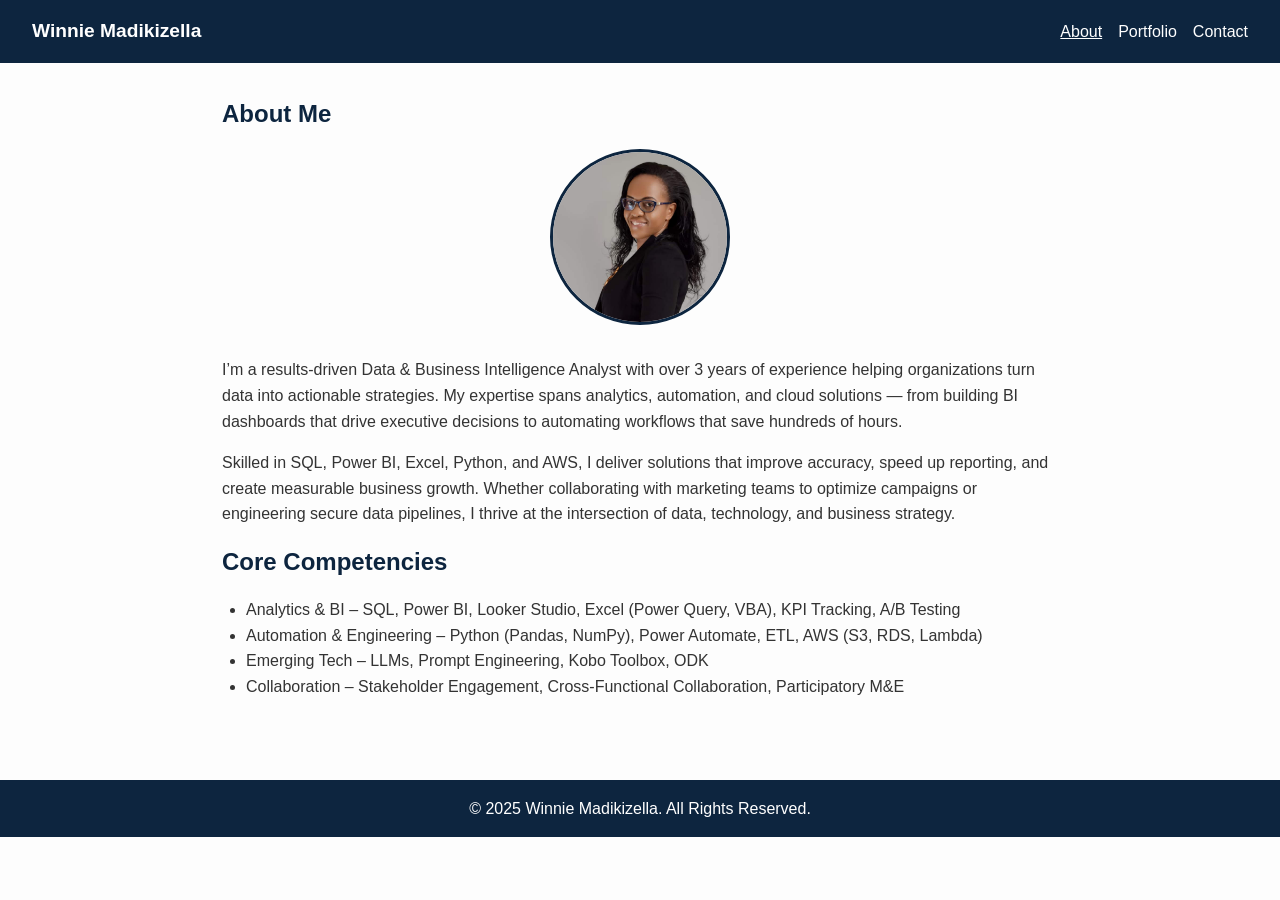
==== about.html @ f6dcda51 "Add files via upload" ====
<!DOCTYPE html>
<html lang="en">
<head>
  <meta charset="UTF-8">
  <meta name="description" content="About Winnie Madikizella - Data & Business Intelligence Analyst delivering analytics, automation, and cloud-powered solutions.">
  <meta name="keywords" content="Data Analyst, BI Analyst, Power BI, SQL, Python, AWS, Automation, Kenya">
  <meta name="viewport" content="width=device-width, initial-scale=1.0">
  <title>About Me | Winnie Madikizella</title>
  <link rel="stylesheet" href="styles/style.css">
</head>
<body>
  <header>
    <nav>
      <a href="index.html" class="logo">Winnie Madikizella</a>
      <ul>
        <li><a href="about.html" class="active">About</a></li>
        <li><a href="portfolio.html">Portfolio</a></li>
        <li><a href="contact.html">Contact</a></li>
      </ul>
    </nav>
  </header>

  <section class="content">
    <h1>About Me</h1>
    <img src="images/winnie-madikizella-profile.jpg" alt="Winnie Madikizella" class="profile-img">
    <p>I’m a results‑driven Data & Business Intelligence Analyst with over 3 years of experience helping organizations turn data into actionable strategies. My expertise spans analytics, automation, and cloud solutions — from building BI dashboards that drive executive decisions to automating workflows that save hundreds of hours.</p>

    <p>Skilled in SQL, Power BI, Excel, Python, and AWS, I deliver solutions that improve accuracy, speed up reporting, and create measurable business growth. Whether collaborating with marketing teams to optimize campaigns or engineering secure data pipelines, I thrive at the intersection of data, technology, and business strategy.</p>

    <h2>Core Competencies</h2>
    <ul>
      <li>Analytics & BI – SQL, Power BI, Looker Studio, Excel (Power Query, VBA), KPI Tracking, A/B Testing</li>
      <li>Automation & Engineering – Python (Pandas, NumPy), Power Automate, ETL, AWS (S3, RDS, Lambda)</li>
      <li>Emerging Tech – LLMs, Prompt Engineering, Kobo Toolbox, ODK</li>
      <li>Collaboration – Stakeholder Engagement, Cross‑Functional Collaboration, Participatory M&E</li>
    </ul>
  </section>

  <footer>
    <p>&copy; 2025 Winnie Madikizella. All Rights Reserved.</p>
  </footer>
</body>
</html>
---- styles/style.css ----
body {
    font-family: Arial, sans-serif;
    margin: 0;
    line-height: 1.6;
    color: #333;
  }
  
  header {
    background: #0d253f;
    color: #fff;
    padding: 1rem 2rem;
  }
  
  header nav {
    display: flex;
    justify-content: space-between;
    align-items: center;
  }
  
  header a {
    color: #fff;
    text-decoration: none;
  }
  
  header ul {
    list-style: none;
    display: flex;
    gap: 1rem;
  }
  
  .hero {
    text-align: center;
    padding: 4rem 2rem;
    background: #f4f4f4;
  }
  
  .btn-primary, .btn-secondary {
    padding: 0.8rem 1.5rem;
    margin: 0.5rem;
    border: none;
    cursor: pointer;
    text-decoration: none;
  }
  
  .btn-primary {
    background: #0d253f;
    color: #fff;
  }
  
  .btn-secondary {
    background: #fff;
    color: #0d253f;
    border: 1px solid #0d253f;
  }

  .profile-img {
    max-width: 200px;
    border-radius: 50%;
    display: block;
    margin: 1rem auto;
  }
  /* ===== Global Styles ===== */
* {
  margin: 0;
  padding: 0;
  box-sizing: border-box;
}

body {
  font-family: Arial, sans-serif;
  line-height: 1.6;
  color: #333;
  background-color: #fdfdfd;
}

/* ===== Navigation Bar ===== */
header {
  background: #0d253f;
  color: #fff;
  padding: 1rem 2rem;
}

header nav {
  display: flex;
  justify-content: space-between;
  align-items: center;
  flex-wrap: wrap;
}

.logo {
  font-weight: bold;
  font-size: 1.2rem;
}

header ul {
  list-style: none;
  display: flex;
  gap: 1rem;
}

header a {
  color: #fff;
  text-decoration: none;
}

header a:hover,
header .active {
  text-decoration: underline;
}

/* ===== Hero Section ===== */
.hero {
  text-align: center;
  padding: 4rem 2rem;
  background: #f4f4f4;
}

.hero h1 {
  font-size: 2rem;
  margin-bottom: 1rem;
}

.hero p {
  max-width: 600px;
  margin: 0 auto 2rem auto;
  font-size: 1.1rem;
}

.btn-primary, .btn-secondary {
  padding: 0.8rem 1.5rem;
  margin: 0.5rem;
  border: none;
  cursor: pointer;
  text-decoration: none;
  display: inline-block;
  font-weight: bold;
}

.btn-primary {
  background: #0d253f;
  color: #fff;
}

.btn-secondary {
  background: #fff;
  color: #0d253f;
  border: 1px solid #0d253f;
}

.btn-primary:hover {
  background: #173d66;
}

.btn-secondary:hover {
  background: #e6e6e6;
}

/* ===== Content Sections ===== */
.content {
  padding: 2rem;
  max-width: 900px;
  margin: auto;
}

.content h1, .content h2 {
  margin-bottom: 1rem;
  color: #0d253f;
}

.content ul {
  margin: 1rem 0;
  padding-left: 1.5rem;
}

.content p {
  margin-bottom: 1rem;
}

/* ===== Profile Image ===== */
.profile-img {
  max-width: 180px;
  border-radius: 50%;
  display: block;
  margin: 1rem auto 2rem auto;
  border: 3px solid #0d253f;
}

/* ===== Portfolio Projects ===== */
.project {
  background: #fff;
  padding: 1.5rem;
  margin-bottom: 1.5rem;
  border-radius: 8px;
  box-shadow: 0 2px 5px rgba(0,0,0,0.1);
}

.project h2 {
  margin-bottom: 0.5rem;
}

.project p {
  margin-bottom: 0.5rem;
}

/* ===== Contact Form ===== */
form {
  display: flex;
  flex-direction: column;
  gap: 0.8rem;
  margin-top: 1rem;
}

form input, form textarea {
  padding: 0.7rem;
  border: 1px solid #ccc;
  border-radius: 4px;
}

form button {
  background: #0d253f;
  color: #fff;
  padding: 0.8rem;
  border: none;
  cursor: pointer;
}

form button:hover {
  background: #173d66;
}

/* ===== Footer ===== */
footer {
  text-align: center;
  background: #0d253f;
  color: #fff;
  padding: 1rem;
  margin-top: 2rem;
}

/* ===== Responsive Design ===== */
@media (max-width: 768px) {
  header nav {
    flex-direction: column;
    align-items: flex-start;
  }

  header ul {
    flex-direction: column;
    gap: 0.5rem;
    margin-top: 1rem;
  }

  .hero h1 {
    font-size: 1.6rem;
  }

  .hero p {
    font-size: 1rem;
  }

  .btn-primary, .btn-secondary {
    width: 100%;
    text-align: center;
  }
}
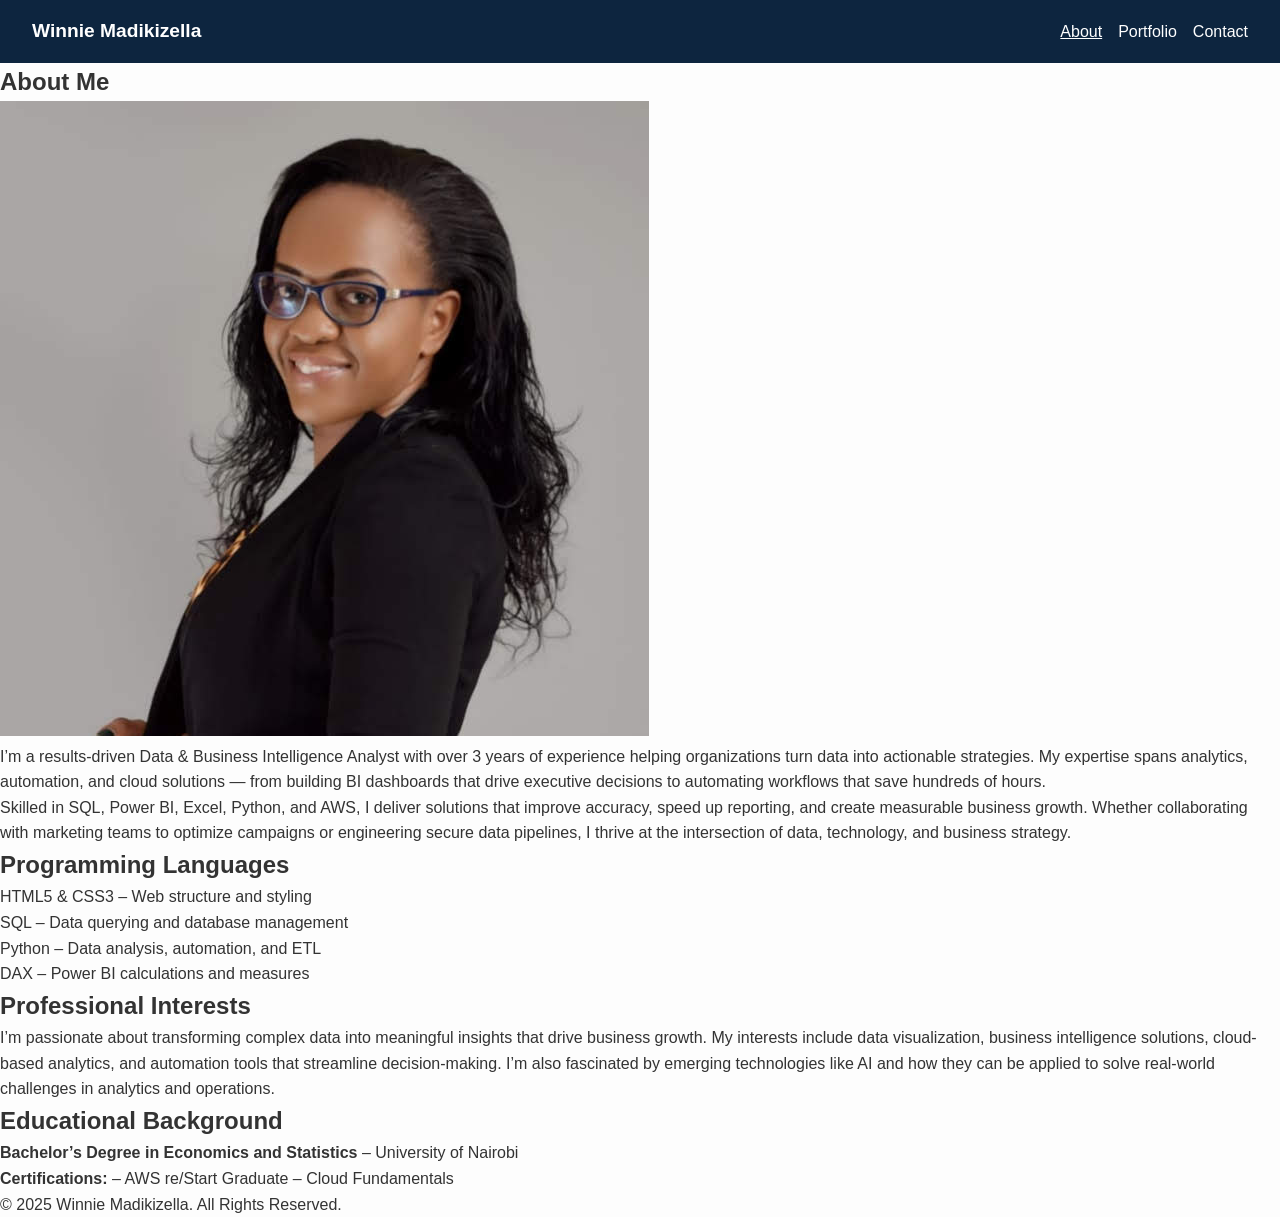
==== commit dee1d654: "Add files via upload" ====
--- a/about.html
+++ b/about.html
@@ -23,17 +23,27 @@
   <section class="content">
     <h1>About Me</h1>
     <img src="images/winnie-madikizella-profile.jpg" alt="Winnie Madikizella" class="profile-img">
+
     <p>I’m a results‑driven Data & Business Intelligence Analyst with over 3 years of experience helping organizations turn data into actionable strategies. My expertise spans analytics, automation, and cloud solutions — from building BI dashboards that drive executive decisions to automating workflows that save hundreds of hours.</p>
 
     <p>Skilled in SQL, Power BI, Excel, Python, and AWS, I deliver solutions that improve accuracy, speed up reporting, and create measurable business growth. Whether collaborating with marketing teams to optimize campaigns or engineering secure data pipelines, I thrive at the intersection of data, technology, and business strategy.</p>
 
-    <h2>Core Competencies</h2>
+    <h2>Programming Languages</h2>
     <ul>
-      <li>Analytics & BI – SQL, Power BI, Looker Studio, Excel (Power Query, VBA), KPI Tracking, A/B Testing</li>
-      <li>Automation & Engineering – Python (Pandas, NumPy), Power Automate, ETL, AWS (S3, RDS, Lambda)</li>
-      <li>Emerging Tech – LLMs, Prompt Engineering, Kobo Toolbox, ODK</li>
-      <li>Collaboration – Stakeholder Engagement, Cross‑Functional Collaboration, Participatory M&E</li>
+      <li>HTML5 & CSS3 – Web structure and styling</li>
+      <li>SQL – Data querying and database management</li>
+      <li>Python – Data analysis, automation, and ETL</li>
+      <li>DAX – Power BI calculations and measures</li>
     </ul>
+
+    <h2>Professional Interests</h2>
+    <p>I’m passionate about transforming complex data into meaningful insights that drive business growth. My interests include data visualization, business intelligence solutions, cloud-based analytics, and automation tools that streamline decision-making. I’m also fascinated by emerging technologies like AI and how they can be applied to solve real-world challenges in analytics and operations.</p>
+  
+    <h2>Educational Background</h2>
+<ul>
+  <li><strong>Bachelor’s Degree in Economics and Statistics</strong> – University of Nairobi</li>
+  <li><strong>Certifications:</strong> – AWS re/Start Graduate – Cloud Fundamentals</li>
+    <ul>
   </section>
 
   <footer>
--- a/styles/style.css
+++ b/styles/style.css
@@ -1,65 +1,4 @@
-body {
-    font-family: Arial, sans-serif;
-    margin: 0;
-    line-height: 1.6;
-    color: #333;
-  }
-  
-  header {
-    background: #0d253f;
-    color: #fff;
-    padding: 1rem 2rem;
-  }
-  
-  header nav {
-    display: flex;
-    justify-content: space-between;
-    align-items: center;
-  }
-  
-  header a {
-    color: #fff;
-    text-decoration: none;
-  }
-  
-  header ul {
-    list-style: none;
-    display: flex;
-    gap: 1rem;
-  }
-  
-  .hero {
-    text-align: center;
-    padding: 4rem 2rem;
-    background: #f4f4f4;
-  }
-  
-  .btn-primary, .btn-secondary {
-    padding: 0.8rem 1.5rem;
-    margin: 0.5rem;
-    border: none;
-    cursor: pointer;
-    text-decoration: none;
-  }
-  
-  .btn-primary {
-    background: #0d253f;
-    color: #fff;
-  }
-  
-  .btn-secondary {
-    background: #fff;
-    color: #0d253f;
-    border: 1px solid #0d253f;
-  }
-
-  .profile-img {
-    max-width: 200px;
-    border-radius: 50%;
-    display: block;
-    margin: 1rem auto;
-  }
-  /* ===== Global Styles ===== */
+/* ===== Global Styles ===== */
 * {
   margin: 0;
   padding: 0;
@@ -110,12 +49,14 @@
 
 /* ===== Hero Section ===== */
 .hero {
-  text-align: center;
-  padding: 4rem 2rem;
+  text-align: justify;
+  padding: 3rem 2rem 1rem 2rem; /* reduced bottom padding */
   background: #f4f4f4;
+  margin-bottom: 0; /* no gap below */
 }
 
 .hero h1 {
+  text-align: center;
   font-size: 2rem;
   margin-bottom: 1rem;
 }
@@ -126,6 +67,53 @@
   font-size: 1.1rem;
 }
 
+/* ===== Skills Section (Match Hero) ===== */
+.skills {
+  background: #f4f4f4;
+  padding: 0 2rem 2rem 2rem; /* no top padding */
+  text-align: center;
+}
+
+.skills h2 {
+  color: #0d253f;
+  margin-bottom: 1.5rem;
+  font-size: 1.6rem;
+  font-weight: bold;
+}
+
+.skills ul {
+  list-style: none;
+  padding-left: 0;
+  font-size: 1rem;
+  line-height: 1.8;
+  max-width: 600px;
+  margin: 0 auto;
+}
+
+.skills ul li {
+  position: relative;
+  padding-left: 1.5rem;
+  text-align: left;
+}
+
+.skills ul li::before {
+  content: "•";
+  color: #0d253f;
+  position: absolute;
+  left: 0;
+  font-size: 1.2rem;
+}
+
+/* ===== Button Group ===== */
+.button-group {
+  display: flex;
+  justify-content: center;
+  gap: 1rem;
+  flex-wrap: wrap;
+  margin-top: 2rem;
+}
+
+/* ===== Buttons ===== */
 .btn-primary, .btn-secondary {
   padding: 0.8rem 1.5rem;
   margin: 0.5rem;
@@ -154,112 +142,3 @@
 .btn-secondary:hover {
   background: #e6e6e6;
 }
-
-/* ===== Content Sections ===== */
-.content {
-  padding: 2rem;
-  max-width: 900px;
-  margin: auto;
-}
-
-.content h1, .content h2 {
-  margin-bottom: 1rem;
-  color: #0d253f;
-}
-
-.content ul {
-  margin: 1rem 0;
-  padding-left: 1.5rem;
-}
-
-.content p {
-  margin-bottom: 1rem;
-}
-
-/* ===== Profile Image ===== */
-.profile-img {
-  max-width: 180px;
-  border-radius: 50%;
-  display: block;
-  margin: 1rem auto 2rem auto;
-  border: 3px solid #0d253f;
-}
-
-/* ===== Portfolio Projects ===== */
-.project {
-  background: #fff;
-  padding: 1.5rem;
-  margin-bottom: 1.5rem;
-  border-radius: 8px;
-  box-shadow: 0 2px 5px rgba(0,0,0,0.1);
-}
-
-.project h2 {
-  margin-bottom: 0.5rem;
-}
-
-.project p {
-  margin-bottom: 0.5rem;
-}
-
-/* ===== Contact Form ===== */
-form {
-  display: flex;
-  flex-direction: column;
-  gap: 0.8rem;
-  margin-top: 1rem;
-}
-
-form input, form textarea {
-  padding: 0.7rem;
-  border: 1px solid #ccc;
-  border-radius: 4px;
-}
-
-form button {
-  background: #0d253f;
-  color: #fff;
-  padding: 0.8rem;
-  border: none;
-  cursor: pointer;
-}
-
-form button:hover {
-  background: #173d66;
-}
-
-/* ===== Footer ===== */
-footer {
-  text-align: center;
-  background: #0d253f;
-  color: #fff;
-  padding: 1rem;
-  margin-top: 2rem;
-}
-
-/* ===== Responsive Design ===== */
-@media (max-width: 768px) {
-  header nav {
-    flex-direction: column;
-    align-items: flex-start;
-  }
-
-  header ul {
-    flex-direction: column;
-    gap: 0.5rem;
-    margin-top: 1rem;
-  }
-
-  .hero h1 {
-    font-size: 1.6rem;
-  }
-
-  .hero p {
-    font-size: 1rem;
-  }
-
-  .btn-primary, .btn-secondary {
-    width: 100%;
-    text-align: center;
-  }
-}
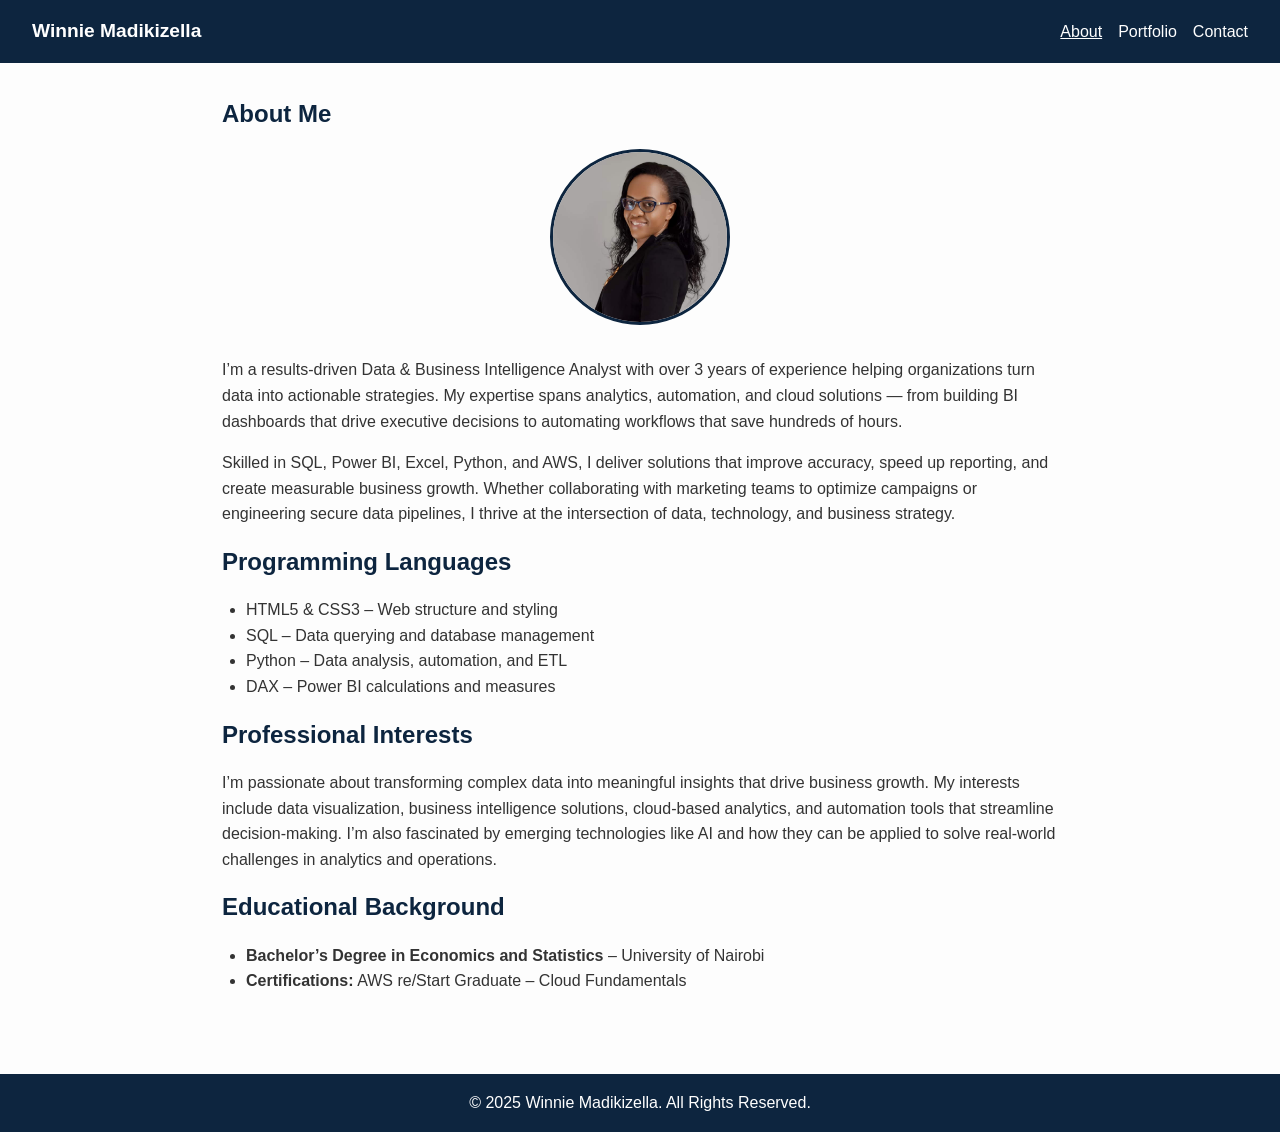
==== commit 24576f1f: "Add files via upload" ====
--- a/about.html
+++ b/about.html
@@ -9,6 +9,8 @@
   <link rel="stylesheet" href="styles/style.css">
 </head>
 <body>
+  
+  <!-- ===== Header ===== -->
   <header>
     <nav>
       <a href="index.html" class="logo">Winnie Madikizella</a>
@@ -20,17 +22,18 @@
     </nav>
   </header>
 
+  <!-- ===== About Content ===== -->
   <section class="content">
     <h1>About Me</h1>
     <img src="images/winnie-madikizella-profile.jpg" alt="Winnie Madikizella" class="profile-img">
 
-    <p>I’m a results‑driven Data & Business Intelligence Analyst with over 3 years of experience helping organizations turn data into actionable strategies. My expertise spans analytics, automation, and cloud solutions — from building BI dashboards that drive executive decisions to automating workflows that save hundreds of hours.</p>
+    <p>I’m a results‑driven Data &amp; Business Intelligence Analyst with over 3 years of experience helping organizations turn data into actionable strategies. My expertise spans analytics, automation, and cloud solutions — from building BI dashboards that drive executive decisions to automating workflows that save hundreds of hours.</p>
 
     <p>Skilled in SQL, Power BI, Excel, Python, and AWS, I deliver solutions that improve accuracy, speed up reporting, and create measurable business growth. Whether collaborating with marketing teams to optimize campaigns or engineering secure data pipelines, I thrive at the intersection of data, technology, and business strategy.</p>
 
     <h2>Programming Languages</h2>
     <ul>
-      <li>HTML5 & CSS3 – Web structure and styling</li>
+      <li>HTML5 &amp; CSS3 – Web structure and styling</li>
       <li>SQL – Data querying and database management</li>
       <li>Python – Data analysis, automation, and ETL</li>
       <li>DAX – Power BI calculations and measures</li>
@@ -40,14 +43,16 @@
     <p>I’m passionate about transforming complex data into meaningful insights that drive business growth. My interests include data visualization, business intelligence solutions, cloud-based analytics, and automation tools that streamline decision-making. I’m also fascinated by emerging technologies like AI and how they can be applied to solve real-world challenges in analytics and operations.</p>
   
     <h2>Educational Background</h2>
-<ul>
-  <li><strong>Bachelor’s Degree in Economics and Statistics</strong> – University of Nairobi</li>
-  <li><strong>Certifications:</strong> – AWS re/Start Graduate – Cloud Fundamentals</li>
     <ul>
+      <li><strong>Bachelor’s Degree in Economics and Statistics</strong> – University of Nairobi</li>
+      <li><strong>Certifications:</strong> AWS re/Start Graduate – Cloud Fundamentals</li>
+    </ul>
   </section>
 
+  <!-- ===== Footer ===== -->
   <footer>
     <p>&copy; 2025 Winnie Madikizella. All Rights Reserved.</p>
   </footer>
+
 </body>
 </html>
--- a/styles/style.css
+++ b/styles/style.css
@@ -49,14 +49,13 @@
 
 /* ===== Hero Section ===== */
 .hero {
-  text-align: justify;
+  text-align: center;
   padding: 3rem 2rem 1rem 2rem; /* reduced bottom padding */
   background: #f4f4f4;
   margin-bottom: 0; /* no gap below */
 }
 
 .hero h1 {
-  text-align: center;
   font-size: 2rem;
   margin-bottom: 1rem;
 }
@@ -67,10 +66,11 @@
   font-size: 1.1rem;
 }
 
-/* ===== Skills Section (Match Hero) ===== */
+/* ===== Skills Section ===== */
 .skills {
-  background: #f4f4f4;
-  padding: 0 2rem 2rem 2rem; /* no top padding */
+  background: #f4f4f4; /* match hero */
+  padding: 1rem 2rem 2rem 2rem; /* tighter padding */
+  margin-top: 0; /* remove gap above */
   text-align: center;
 }
 
@@ -104,7 +104,7 @@
   font-size: 1.2rem;
 }
 
-/* ===== Button Group ===== */
+/* ===== Buttons ===== */
 .button-group {
   display: flex;
   justify-content: center;
@@ -113,8 +113,8 @@
   margin-top: 2rem;
 }
 
-/* ===== Buttons ===== */
-.btn-primary, .btn-secondary {
+.btn-primary,
+.btn-secondary {
   padding: 0.8rem 1.5rem;
   margin: 0.5rem;
   border: none;
@@ -142,3 +142,115 @@
 .btn-secondary:hover {
   background: #e6e6e6;
 }
+
+/* ===== Content Sections ===== */
+.content {
+  padding: 2rem;
+  max-width: 900px;
+  margin: auto;
+}
+
+.content h1,
+.content h2 {
+  margin-bottom: 1rem;
+  color: #0d253f;
+}
+
+.content ul {
+  margin: 1rem 0;
+  padding-left: 1.5rem;
+}
+
+.content p {
+  margin-bottom: 1rem;
+}
+
+/* ===== Profile Image ===== */
+.profile-img {
+  max-width: 180px;
+  border-radius: 50%;
+  display: block;
+  margin: 1rem auto 2rem auto;
+  border: 3px solid #0d253f;
+}
+
+/* ===== Portfolio Projects ===== */
+.project {
+  background: #fff;
+  padding: 1.5rem;
+  margin-bottom: 1.5rem;
+  border-radius: 8px;
+  box-shadow: 0 2px 5px rgba(0,0,0,0.1);
+}
+
+.project h2 {
+  margin-bottom: 0.5rem;
+}
+
+.project p {
+  margin-bottom: 0.5rem;
+}
+
+/* ===== Contact Form ===== */
+form {
+  display: flex;
+  flex-direction: column;
+  gap: 0.8rem;
+  margin-top: 1rem;
+}
+
+form input,
+form textarea {
+  padding: 0.7rem;
+  border: 1px solid #ccc;
+  border-radius: 4px;
+}
+
+form button {
+  background: #0d253f;
+  color: #fff;
+  padding: 0.8rem;
+  border: none;
+  cursor: pointer;
+}
+
+form button:hover {
+  background: #173d66;
+}
+
+/* ===== Footer ===== */
+footer {
+  text-align: center;
+  background: #0d253f;
+  color: #fff;
+  padding: 1rem;
+  margin-top: 2rem;
+}
+
+/* ===== Responsive Design ===== */
+@media (max-width: 768px) {
+  header nav {
+    flex-direction: column;
+    align-items: flex-start;
+  }
+
+  header ul {
+    flex-direction: column;
+    gap: 0.5rem;
+    margin-top: 1rem;
+  }
+
+  .hero h1 {
+    font-size: 1.6rem;
+  }
+
+  .hero p {
+    font-size: 1rem;
+  }
+
+  .btn-primary,
+  .btn-secondary {
+    width: 100%;
+    text-align: center;
+  }
+}
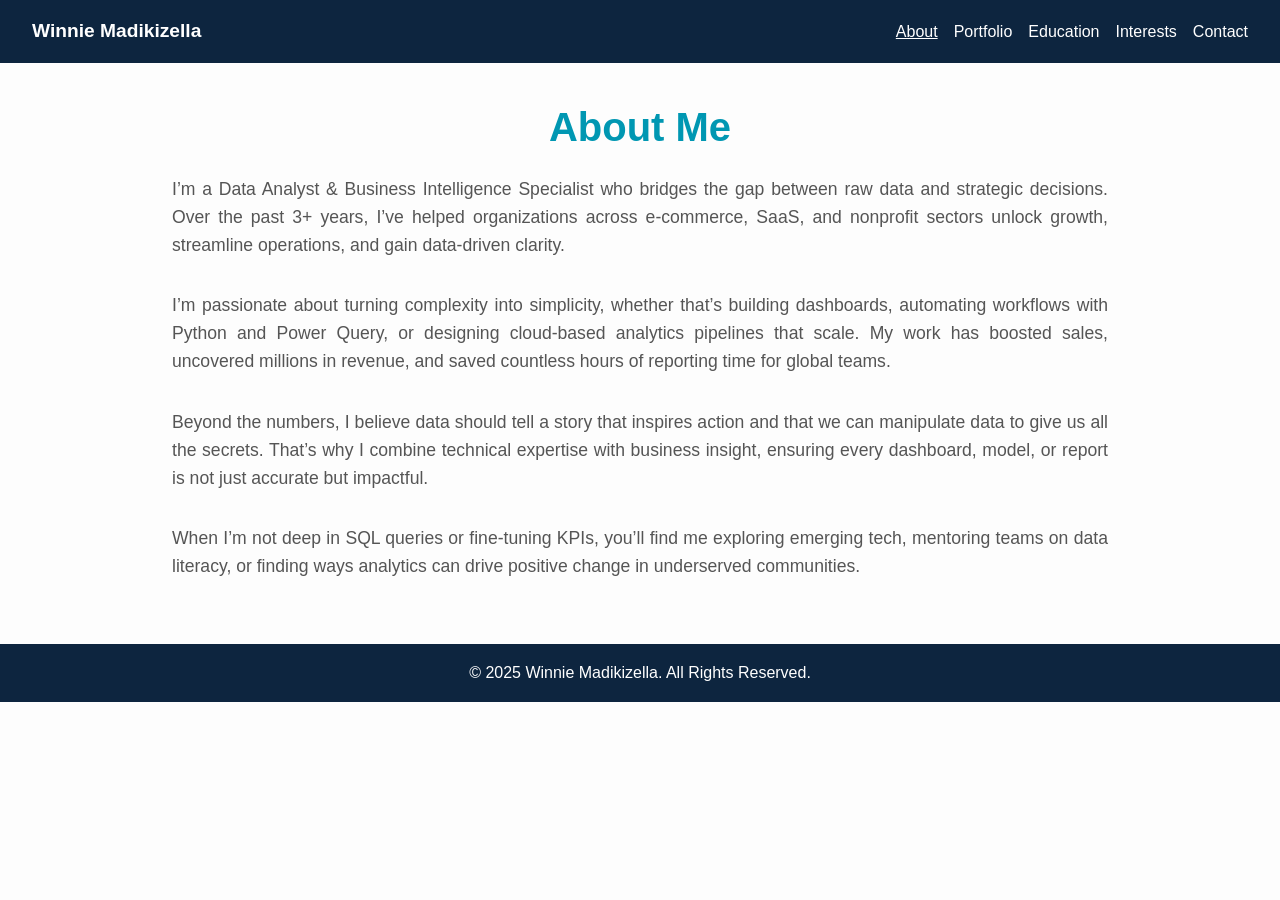
==== commit 3cfd51a6: "Initial commit with website files only" ====
--- a/about.html
+++ b/about.html
@@ -1,58 +1,46 @@
-<!DOCTYPE html>
-<html lang="en">
-<head>
-  <meta charset="UTF-8">
-  <meta name="description" content="About Winnie Madikizella - Data & Business Intelligence Analyst delivering analytics, automation, and cloud-powered solutions.">
-  <meta name="keywords" content="Data Analyst, BI Analyst, Power BI, SQL, Python, AWS, Automation, Kenya">
-  <meta name="viewport" content="width=device-width, initial-scale=1.0">
-  <title>About Me | Winnie Madikizella</title>
-  <link rel="stylesheet" href="styles/style.css">
-</head>
-<body>
-  
-  <!-- ===== Header ===== -->
-  <header>
-    <nav>
-      <a href="index.html" class="logo">Winnie Madikizella</a>
-      <ul>
-        <li><a href="about.html" class="active">About</a></li>
-        <li><a href="portfolio.html">Portfolio</a></li>
-        <li><a href="contact.html">Contact</a></li>
-      </ul>
-    </nav>
-  </header>
-
-  <!-- ===== About Content ===== -->
-  <section class="content">
-    <h1>About Me</h1>
-    <img src="images/winnie-madikizella-profile.jpg" alt="Winnie Madikizella" class="profile-img">
-
-    <p>I’m a results‑driven Data &amp; Business Intelligence Analyst with over 3 years of experience helping organizations turn data into actionable strategies. My expertise spans analytics, automation, and cloud solutions — from building BI dashboards that drive executive decisions to automating workflows that save hundreds of hours.</p>
-
-    <p>Skilled in SQL, Power BI, Excel, Python, and AWS, I deliver solutions that improve accuracy, speed up reporting, and create measurable business growth. Whether collaborating with marketing teams to optimize campaigns or engineering secure data pipelines, I thrive at the intersection of data, technology, and business strategy.</p>
-
-    <h2>Programming Languages</h2>
-    <ul>
-      <li>HTML5 &amp; CSS3 – Web structure and styling</li>
-      <li>SQL – Data querying and database management</li>
-      <li>Python – Data analysis, automation, and ETL</li>
-      <li>DAX – Power BI calculations and measures</li>
-    </ul>
-
-    <h2>Professional Interests</h2>
-    <p>I’m passionate about transforming complex data into meaningful insights that drive business growth. My interests include data visualization, business intelligence solutions, cloud-based analytics, and automation tools that streamline decision-making. I’m also fascinated by emerging technologies like AI and how they can be applied to solve real-world challenges in analytics and operations.</p>
-  
-    <h2>Educational Background</h2>
-    <ul>
-      <li><strong>Bachelor’s Degree in Economics and Statistics</strong> – University of Nairobi</li>
-      <li><strong>Certifications:</strong> AWS re/Start Graduate – Cloud Fundamentals</li>
-    </ul>
-  </section>
-
-  <!-- ===== Footer ===== -->
-  <footer>
-    <p>&copy; 2025 Winnie Madikizella. All Rights Reserved.</p>
-  </footer>
-
-</body>
-</html>
+<!DOCTYPE html>
+<html lang="en">
+<head>
+  <meta charset="UTF-8">
+  <meta name="description" content="About Winnie Madikizella - Data & Business Intelligence Analyst">
+  <meta name="keywords" content="Data Analyst, BI Analyst, Power BI, SQL, Python, AWS, Automation, Kenya">
+  <meta name="viewport" content="width=device-width, initial-scale=1.0">
+  <title>About Me | Winnie Madikizella</title>
+  <link rel="stylesheet" href="styles/style.css">
+</head>
+<body>
+  <header>
+    <nav>
+      <a href="index.html" class="logo">Winnie Madikizella</a>
+      <ul>
+        <li><a href="about.html" class="active">About</a></li>
+        <li><a href="portfolio.html">Portfolio</a></li>
+        <li><a href="education.html">Education</a></li>
+        <li><a href="interests.html">Interests</a></li>
+        <li><a href="contact.html">Contact</a></li>
+      </ul>
+    </nav>
+  </header>
+
+  <section class="content">
+    <h1>About Me</h1>
+
+    <p>I’m a Data Analyst & Business Intelligence Specialist who bridges the gap between raw data and strategic decisions. Over the past 3+ years, I’ve helped organizations across e-commerce, SaaS, and nonprofit sectors unlock growth, streamline operations, and gain data-driven clarity.</p>
+
+    <p>I’m passionate about turning complexity into simplicity, whether that’s building dashboards, automating workflows with Python and Power Query, or designing cloud-based analytics pipelines that scale. My work has boosted sales, uncovered millions in revenue, and saved countless hours of reporting time for global teams.</p>
+
+    <p>Beyond the numbers, I believe data should tell a story that inspires action and that we can manipulate data to give us all the secrets. That’s why I combine technical expertise with business insight, ensuring every dashboard, model, or report is not just accurate but impactful.</p>
+
+    <p>When I’m not deep in SQL queries or fine-tuning KPIs, you’ll find me exploring emerging tech, mentoring teams on data literacy, or finding ways analytics can drive positive change in underserved communities.</p>
+  </section>
+</body>
+</html>
+
+<!-- ===== Footer ===== -->
+<footer>
+  <p>&copy; 2025 Winnie Madikizella. All Rights Reserved.</p>
+</footer>
+
+</body>
+</html>
+
--- a/styles/style.css
+++ b/styles/style.css
@@ -1,256 +1,373 @@
-/* ===== Global Styles ===== */
-* {
-  margin: 0;
-  padding: 0;
-  box-sizing: border-box;
-}
-
-body {
-  font-family: Arial, sans-serif;
-  line-height: 1.6;
-  color: #333;
-  background-color: #fdfdfd;
-}
-
-/* ===== Navigation Bar ===== */
-header {
-  background: #0d253f;
-  color: #fff;
-  padding: 1rem 2rem;
-}
-
-header nav {
-  display: flex;
-  justify-content: space-between;
-  align-items: center;
-  flex-wrap: wrap;
-}
-
-.logo {
-  font-weight: bold;
-  font-size: 1.2rem;
-}
-
-header ul {
-  list-style: none;
-  display: flex;
-  gap: 1rem;
-}
-
-header a {
-  color: #fff;
-  text-decoration: none;
-}
-
-header a:hover,
-header .active {
-  text-decoration: underline;
-}
-
-/* ===== Hero Section ===== */
-.hero {
-  text-align: center;
-  padding: 3rem 2rem 1rem 2rem; /* reduced bottom padding */
-  background: #f4f4f4;
-  margin-bottom: 0; /* no gap below */
-}
-
-.hero h1 {
-  font-size: 2rem;
-  margin-bottom: 1rem;
-}
-
-.hero p {
-  max-width: 600px;
-  margin: 0 auto 2rem auto;
-  font-size: 1.1rem;
-}
-
-/* ===== Skills Section ===== */
-.skills {
-  background: #f4f4f4; /* match hero */
-  padding: 1rem 2rem 2rem 2rem; /* tighter padding */
-  margin-top: 0; /* remove gap above */
-  text-align: center;
-}
-
-.skills h2 {
-  color: #0d253f;
-  margin-bottom: 1.5rem;
-  font-size: 1.6rem;
-  font-weight: bold;
-}
-
-.skills ul {
-  list-style: none;
-  padding-left: 0;
-  font-size: 1rem;
-  line-height: 1.8;
-  max-width: 600px;
-  margin: 0 auto;
-}
-
-.skills ul li {
-  position: relative;
-  padding-left: 1.5rem;
-  text-align: left;
-}
-
-.skills ul li::before {
-  content: "•";
-  color: #0d253f;
-  position: absolute;
-  left: 0;
-  font-size: 1.2rem;
-}
-
-/* ===== Buttons ===== */
-.button-group {
-  display: flex;
-  justify-content: center;
-  gap: 1rem;
-  flex-wrap: wrap;
-  margin-top: 2rem;
-}
-
-.btn-primary,
-.btn-secondary {
-  padding: 0.8rem 1.5rem;
-  margin: 0.5rem;
-  border: none;
-  cursor: pointer;
-  text-decoration: none;
-  display: inline-block;
-  font-weight: bold;
-}
-
-.btn-primary {
-  background: #0d253f;
-  color: #fff;
-}
-
-.btn-secondary {
-  background: #fff;
-  color: #0d253f;
-  border: 1px solid #0d253f;
-}
-
-.btn-primary:hover {
-  background: #173d66;
-}
-
-.btn-secondary:hover {
-  background: #e6e6e6;
-}
-
-/* ===== Content Sections ===== */
-.content {
-  padding: 2rem;
-  max-width: 900px;
-  margin: auto;
-}
-
-.content h1,
-.content h2 {
-  margin-bottom: 1rem;
-  color: #0d253f;
-}
-
-.content ul {
-  margin: 1rem 0;
-  padding-left: 1.5rem;
-}
-
-.content p {
-  margin-bottom: 1rem;
-}
-
-/* ===== Profile Image ===== */
-.profile-img {
-  max-width: 180px;
-  border-radius: 50%;
-  display: block;
-  margin: 1rem auto 2rem auto;
-  border: 3px solid #0d253f;
-}
-
-/* ===== Portfolio Projects ===== */
-.project {
-  background: #fff;
-  padding: 1.5rem;
-  margin-bottom: 1.5rem;
-  border-radius: 8px;
-  box-shadow: 0 2px 5px rgba(0,0,0,0.1);
-}
-
-.project h2 {
-  margin-bottom: 0.5rem;
-}
-
-.project p {
-  margin-bottom: 0.5rem;
-}
-
-/* ===== Contact Form ===== */
-form {
-  display: flex;
-  flex-direction: column;
-  gap: 0.8rem;
-  margin-top: 1rem;
-}
-
-form input,
-form textarea {
-  padding: 0.7rem;
-  border: 1px solid #ccc;
-  border-radius: 4px;
-}
-
-form button {
-  background: #0d253f;
-  color: #fff;
-  padding: 0.8rem;
-  border: none;
-  cursor: pointer;
-}
-
-form button:hover {
-  background: #173d66;
-}
-
-/* ===== Footer ===== */
-footer {
-  text-align: center;
-  background: #0d253f;
-  color: #fff;
-  padding: 1rem;
-  margin-top: 2rem;
-}
-
-/* ===== Responsive Design ===== */
-@media (max-width: 768px) {
-  header nav {
-    flex-direction: column;
-    align-items: flex-start;
-  }
-
-  header ul {
-    flex-direction: column;
-    gap: 0.5rem;
-    margin-top: 1rem;
-  }
-
-  .hero h1 {
-    font-size: 1.6rem;
-  }
-
-  .hero p {
-    font-size: 1rem;
-  }
-
-  .btn-primary,
-  .btn-secondary {
-    width: 100%;
-    text-align: center;
-  }
-}
+/* ===== Global Styles ===== */
+* {
+  margin: 0;
+  padding: 0;
+  box-sizing: border-box;
+}
+
+body {
+  font-family: Arial, sans-serif;
+  line-height: 1.6;
+  color: #333;
+  background-color: #fdfdfd;
+}
+
+/* ===== Header & Navigation ===== */
+header {
+  background: #0d253f;
+  color: #fff;
+  padding: 1rem 2rem;
+}
+
+header nav {
+  display: flex;
+  justify-content: space-between;
+  align-items: center;
+  flex-wrap: wrap;
+}
+
+.logo {
+  font-weight: bold;
+  font-size: 1.2rem;
+}
+
+header ul {
+  list-style: none;
+  display: flex;
+  gap: 1rem;
+}
+
+header a {
+  color: #fff;
+  text-decoration: none;
+}
+
+header a:hover,
+header .active {
+  text-decoration: underline;
+}
+
+/* ===== Hero Section ===== */
+.hero {
+  background: #f4f4f4;
+  padding: 50px 40px;
+  position: relative;
+}
+
+.hero-container {
+  display: flex;
+  flex-wrap: wrap;
+  justify-content: space-between;
+  gap: 20px;
+}
+
+/* ===== Hero Left Column ===== */
+.hero-left {
+  flex: 1 1 25%;
+  text-align: center;
+  background-color: #0d253f;
+  padding: 2rem;
+  color: #fff;
+  border-radius: 8px;
+}
+
+.hero-profile-pic {
+  width: 180px;
+  height: 180px;
+  object-fit: cover;
+  border-radius: 50%;
+  border: 4px solid #0d253f;
+  margin-bottom: 20px;
+}
+
+.hero-left h2 {
+  font-size: 1.2rem;
+  margin: 10px 0 15px;
+  font-weight: normal;
+  color: #fff;
+}
+
+/* Social Icons */
+.social-icons {
+  margin-top: 15px;
+  display: flex;
+  justify-content: center;
+  gap: 15px;
+}
+
+.social-icons a {
+  color: #fff; /* removed previous blue */
+  font-size: 1.5rem;
+  transition: transform 0.2s, color 0.2s;
+}
+
+.social-icons a:hover {
+  transform: scale(1.2);
+}
+
+/* ===== Hero Right Column ===== */
+.hero-right {
+  flex: 1 1 70%;
+  padding: 2rem;
+}
+
+.hero-right h1 {
+  font-size: 2rem;
+  color: #0d253f; /* main heading color */
+  margin-bottom: 15px;
+}
+
+.hero-right h3 {
+  font-size: 1.5rem;
+  color: #0d253f;
+  margin-bottom: 20px;
+}
+
+.hero-right p {
+  font-size: 1.15rem;
+  line-height: 1.7;
+  color: #333;
+  margin-bottom: 20px;
+  text-align: justify;
+}
+
+/* ===== Hero Buttons ===== */
+.hero-buttons {
+  display: flex;
+  flex-wrap: wrap;
+  gap: 1rem;
+  margin-top: 20px;
+}
+
+.btn-primary {
+  background-color: #0d253f; /* original dark navy */
+  color: #fff;
+  padding: 0.8rem 1.5rem;
+  border-radius: 5px;
+  font-weight: bold;
+  text-decoration: none;
+  transition: all 0.3s ease;
+}
+
+.btn-primary:hover {
+  background-color: #173d66; /* slightly lighter navy */
+  transform: translateY(-2px);
+  box-shadow: 0 4px 8px rgba(0,0,0,0.15);
+}
+
+.btn-secondary {
+  background-color: #fff;
+  color: #0d253f;
+  border: 1px solid #0d253f;
+  padding: 0.8rem 1.5rem;
+  border-radius: 5px;
+  font-weight: bold;
+  text-decoration: none;
+}
+
+.btn-secondary:hover {
+  background-color: #e6e6e6;
+}
+
+/* Outline Button */
+.btn-outline {
+  background: #0d253f;
+  color: #fff;
+  border: none;
+  padding: 0.8rem 1.5rem;
+  border-radius: 5px;
+  font-weight: bold;
+  text-decoration: none;
+  display: inline-block;
+  transition: all 0.3s;
+}
+
+.btn-outline:hover {
+  background: #173d66;
+}
+
+/* ===== Footer ===== */
+footer {
+  text-align: center;
+  background: #0d253f;
+  color: #fff;
+  padding: 1rem;
+}
+
+/* ===== Content Styles ===== */
+.content {
+  max-width: 1000px;
+  margin: 0 auto;
+  padding: 2rem;
+  font-family: Arial, sans-serif;
+  text-align: center;
+}
+
+.content h1 {
+  font-size: 2.5rem;
+  margin-bottom: 1rem;
+  color: #0d253f;
+}
+
+.content h2,
+.content h3 {
+  margin-bottom: 1.5rem;
+  color: #0d253f;
+}
+
+.content p,
+.content li {
+  font-size: 1.1rem;
+  line-height: 1.6;
+  color: #555;
+  margin-bottom: 1rem;
+  text-align: justify;
+}
+
+.content ul {
+  list-style: none;
+  padding-left: 0;
+  margin-left: 0;
+}
+
+/* Cards & Projects */
+.card, .project, .contact-socials, .contact-form {
+  background-color: #f9f9f9;
+  padding: 1.5rem;
+  border-radius: 12px;
+  box-shadow: 0 4px 10px rgba(0,0,0,0.1);
+  transition: transform 0.3s, box-shadow 0.3s;
+}
+
+.card:hover,
+.project:hover,
+.contact-socials:hover,
+.contact-form:hover {
+  transform: translateY(-3px);
+  box-shadow: 0 8px 20px rgba(0,0,0,0.15);
+}
+
+/* Responsive */
+@media (max-width: 992px) {
+  .hero-container {
+    flex-direction: column;
+    text-align: center;
+  }
+
+  .hero-left,
+  .hero-right {
+    flex: 1 1 100%;
+  }
+
+  .hero-buttons {
+    justify-content: center;
+  }
+}
+
+@media (max-width: 768px) {
+  header nav {
+    flex-direction: column;
+    align-items: flex-start;
+  }
+
+  header ul {
+    flex-direction: column;
+    gap: 0.5rem;
+    margin-top: 1rem;
+  }
+
+  .btn-primary, .btn-secondary {
+    width: 100%;
+    text-align: center;
+  }
+
+  .contact-grid {
+    grid-template-columns: 1fr;
+  }
+}
+
+/* ===== Content Styles ===== */
+.content h1,
+.hero-right h1 {
+  font-size: 2.5rem;
+  margin-bottom: 1rem;
+  color: #0097b2; /* main headings remain this color */
+}
+
+.content h2,
+.content h3,
+.hero-right h3 {
+  margin-bottom: 1.5rem;
+  color: #0d253f; /* subheadings keep original dark navy */
+}
+
+/* Align education content left */
+.content {
+  text-align: left;
+}
+
+/* General Content Styles */
+.content {
+  max-width: 1000px;
+  margin: 0 auto;
+  padding: 2rem;
+  font-family: Arial, sans-serif;
+  text-align: center;
+}
+
+.content h1 {
+  font-size: 2.5rem;
+  margin-bottom: 1rem;
+}
+
+.content p {
+  font-size: 1.1rem;
+  margin-bottom: 2rem;
+  color: #555;
+}
+
+/* Card Container */
+.interests-cards {
+  display: grid;
+  grid-template-columns: repeat(auto-fit, minmax(250px, 1fr));
+  gap: 1.5rem;
+  margin-top: 2rem;
+}
+
+/* Individual Card */
+.card {
+  background-color: #f9f9f9;
+  padding: 1.8rem 1.5rem;
+  border-radius: 12px;
+  box-shadow: 0 4px 10px rgba(0,0,0,0.1);
+  transition: transform 0.3s, box-shadow 0.3s;
+}
+
+.card:hover {
+  transform: translateY(-5px);
+  box-shadow: 0 8px 20px rgba(0,0,0,0.15);
+}
+
+.card h2 {
+  font-size: 1.5rem;
+  margin-bottom: 0.8rem;
+}
+
+.card p {
+  font-size: 1rem;
+  color: #555;
+  line-height: 1.5;
+}
+
+.key-insights {
+  list-style: disc; /* standard bullets */
+  margin-left: 20px; /* indent for bullets */
+  padding-left: 0;
+}
+
+.project ul {
+  list-style: disc;
+  margin-left: 20px;
+}
+
+
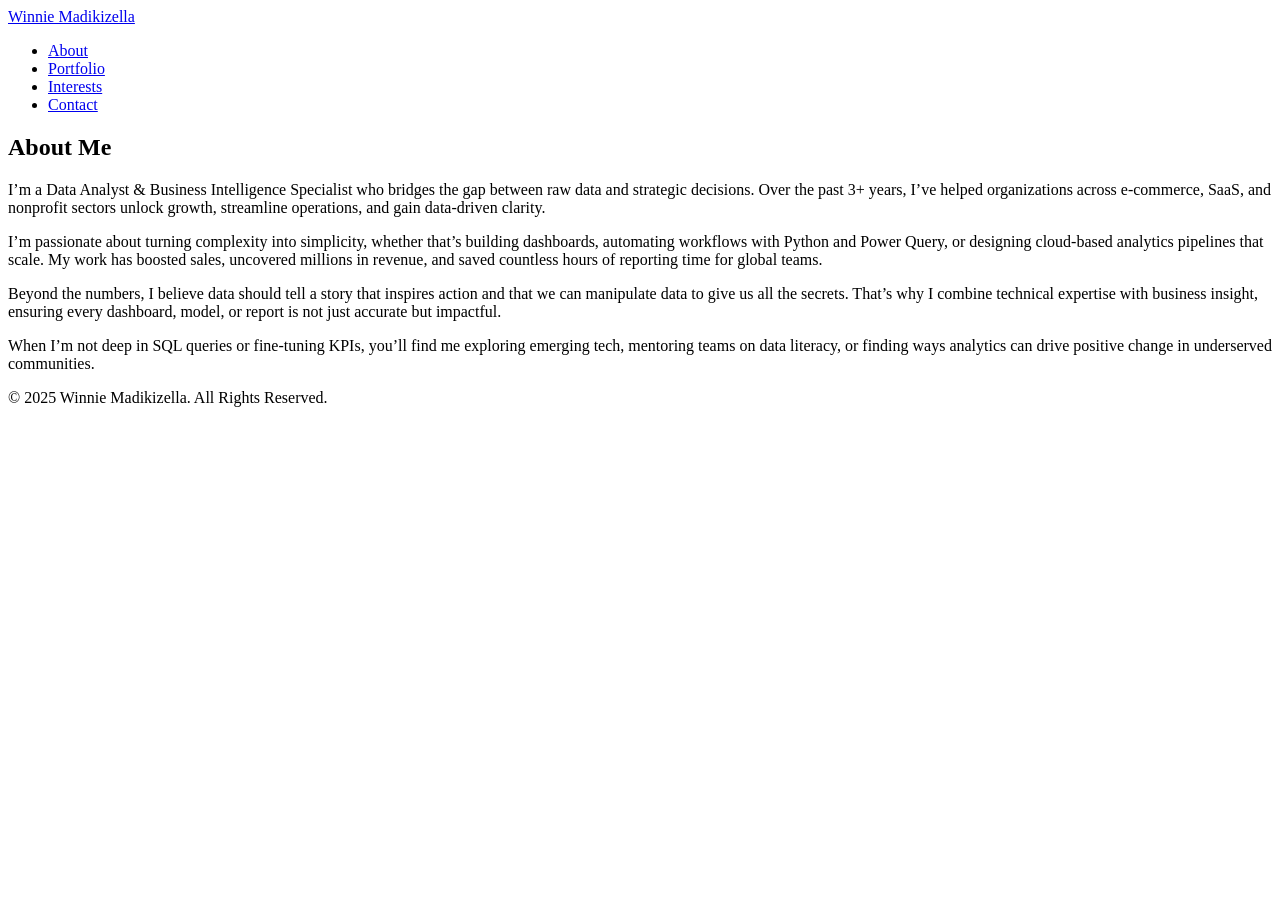
==== commit 2fbaf89b: "Remove all Education links from navbar" ====
--- a/about.html
+++ b/about.html
@@ -6,7 +6,7 @@
   <meta name="keywords" content="Data Analyst, BI Analyst, Power BI, SQL, Python, AWS, Automation, Kenya">
   <meta name="viewport" content="width=device-width, initial-scale=1.0">
   <title>About Me | Winnie Madikizella</title>
-  <link rel="stylesheet" href="styles/style.css">
+  <link rel="stylesheet" href="assets/css/style.css">
 </head>
 <body>
   <header>
@@ -15,7 +15,6 @@
       <ul>
         <li><a href="about.html" class="active">About</a></li>
         <li><a href="portfolio.html">Portfolio</a></li>
-        <li><a href="education.html">Education</a></li>
         <li><a href="interests.html">Interests</a></li>
         <li><a href="contact.html">Contact</a></li>
       </ul>
